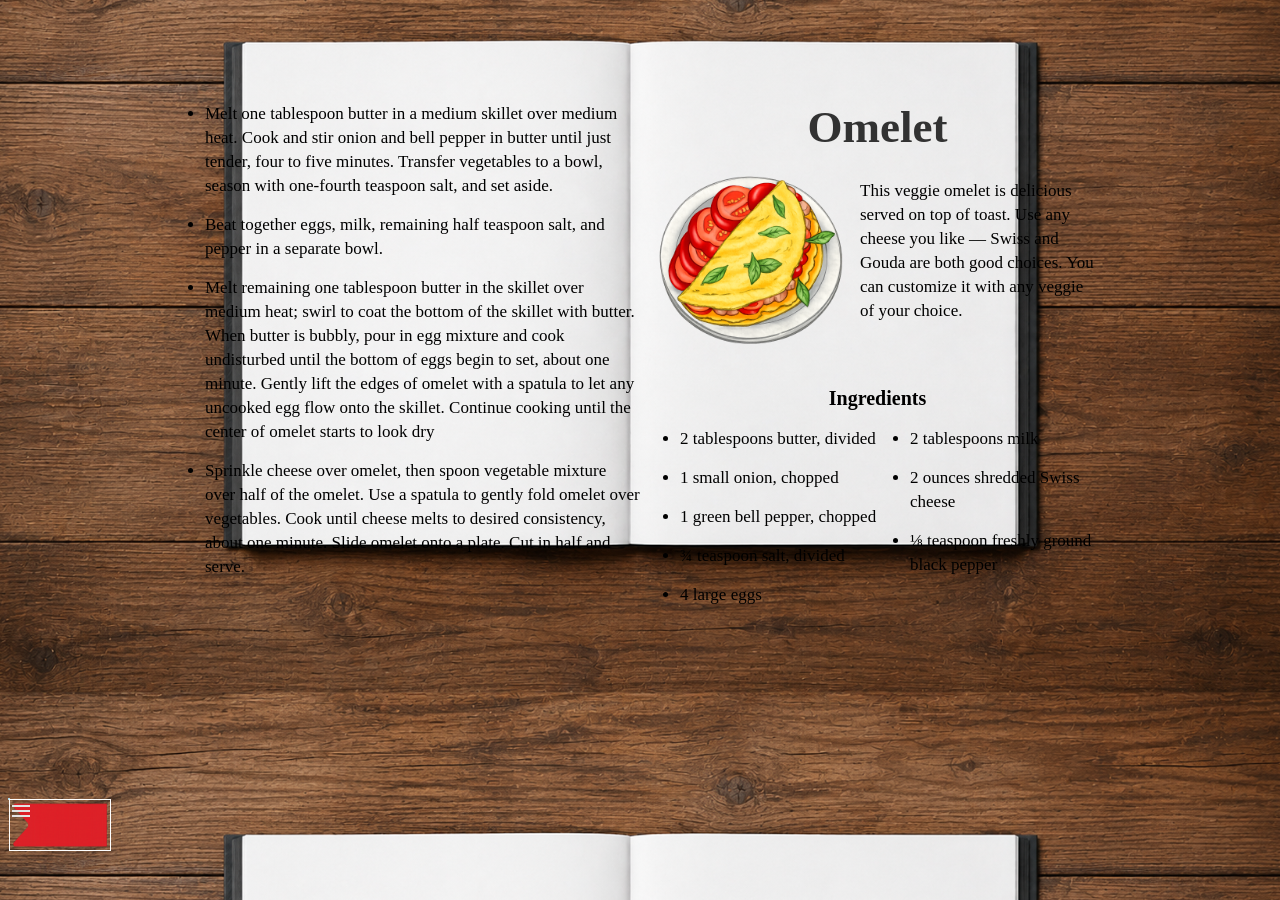
==== skeleton.html @ e2321746 "Rough Trial to make Recipe Page in Skeleton.html" ====
<!DOCTYPE html>
<html lang="en">
    <head>
        <meta charset="UTF-8">
        <meta name="viewport" content="width=device-width, initial-scale=1.0">
        <title>Odin Recipes</title>
        <link rel = "stylesheet" href = "style.css">

        <link rel="preconnect" href="https://fonts.googleapis.com">
        <link rel="preconnect" href="https://fonts.gstatic.com" crossorigin>
        <link href="https://fonts.googleapis.com/css2?family=Fredericka+the+Great&family=Playwrite+GB+S:ital,wght@0,100..400;1,100..400&display=swap" rel="stylesheet">

    </head>

    <style>

        @font-face 
        {
            font-family: "Doodle";
            src: url(assets/GourmetEatery-V4qdw.otf);
        }

        *
        {
            font-size:17px;
            /* font-family: Doodle, sans-serif; */
            line-height: 24px;
        }

        li
        {
            margin-bottom: 15px;
        }
        .image-container
        {
            display: flex;
            justify-content: center;
            float: left;
            
        }

        .right-upper-section
        {
            display: flex;
            column-gap: 10px;
            margin: 0px 10px;
        }

        .recipe-image
        {
            width:300px;
            height:auto;

        }

        .desc
        {
            display: inline;
            margin: 10px 10px 0px 0px;
            text-align: left;
        }
        .recipe-image
        {
            width:200px;
            height: 200px;
            object-fit: cover;
        }

        .heading
        {text-decoration: none;}

        .ingredients
        {
            column-count: 2;
            column-gap: 25px;
        }

        .ing-heading
        {
            text-align: center;
            font-size: 20px;
        }

        .bookmark-cover
        {
            position: fixed;
            border: 1px lightblue solid;
            bottom: 100px;
        }

        .bookmark-img
        {
            height: 50px;
            width:100px;
            position: absolute;
            border: 1px white solid;
        }

        .menu-icon
        {
            position: absolute;
            top:0px;
            left:0px;

        }

    </style>
    <body>
        <div class = "bookmark-cover">
            <img class = "bookmark-img" src = "assets/bookmark.png">
            <img class = "menu-icon" src = "assets/menu-icon.svg">
        </div>
        <div class = "book-cover">
            <div class = "left-page">
                <ul>
                    <li>Melt one tablespoon butter in a medium skillet over medium heat. Cook and stir onion and bell pepper in butter until just tender, four to five minutes. Transfer vegetables to a bowl, season with one-fourth teaspoon salt, and set aside.</li>
                    <li>Beat together eggs, milk, remaining half teaspoon salt, and pepper in a separate bowl.</li>
                    <li>Melt remaining one tablespoon butter in the skillet over medium heat; swirl to coat the bottom of the skillet with butter. When butter is bubbly, pour in egg mixture and cook undisturbed until the bottom of eggs begin to set, about one minute. Gently lift the edges of omelet with a spatula to let any uncooked egg flow onto the skillet. Continue cooking until the center of omelet starts to look dry</li>
                    <li>Sprinkle cheese over omelet, then spoon vegetable mixture over half of the omelet. Use a spatula to gently fold omelet over vegetables. Cook until cheese melts to desired consistency, about one minute. Slide omelet onto a plate. Cut in half and serve.</li>
                </ul>

            </div>
            <div class = "right-page">
                <h1 class = "heading">Omelet</h1>
                <div class = "right-upper-section">
                    <div class = "image-container">
                        <img class = "recipe-image" src = "assets/omelet.png" alt="omelet on a plate">
                    </div>
                    <div class = "desc"> This veggie omelet is delicious served on top of toast. Use any cheese you like — Swiss and Gouda are both good choices. You can customize it with any veggie of your choice.</div>
                </div>
                <h2 class = "ing-heading">Ingredients</h2>
                <ul class = "ingredients">
                    <li>2 tablespoons butter, divided</li>
                    <li>1 small onion, chopped</li>
                    <li>1 green bell pepper, chopped</li>
                    <li>¾ teaspoon salt, divided</li>
                    <li>4 large eggs</li>
                    <li>2 tablespoons milk</li>
                    <li>2 ounces shredded Swiss cheese</li>
                    <li>⅛ teaspoon freshly ground black pepper</li>
                </ul>
            </div>

        </div>
    </body>
</html>
---- style.css ----
body
{
    background-image: url(assets/Background-small-book.png);
    background-position: -70px -100px;
    background-size: 110%;
    overflow-y: hidden;
}

a
{
    text-decoration: none;
}

.link-container
{
    display: flex;
    flex-direction:column;
    row-gap: 20px;
    align-items: center;
    font-family: "Fredericka the Great", serif;
    color:black;
    font-size:20px;
}

.heading
{
    text-align: center;
    font-size:45px;
    color: rgb(50, 50, 50);
    text-decoration: underline;
    
}

.fredericka-the-great-regular {
  font-family: "Fredericka the Great", serif;
  font-weight: 400;
  font-style: normal;
}

.book-cover
{
    height: 550px;
    width: 950px;
    margin: 85px auto;
    display: flex;
}

.left-page, .right-page
{
    width:50%;
}
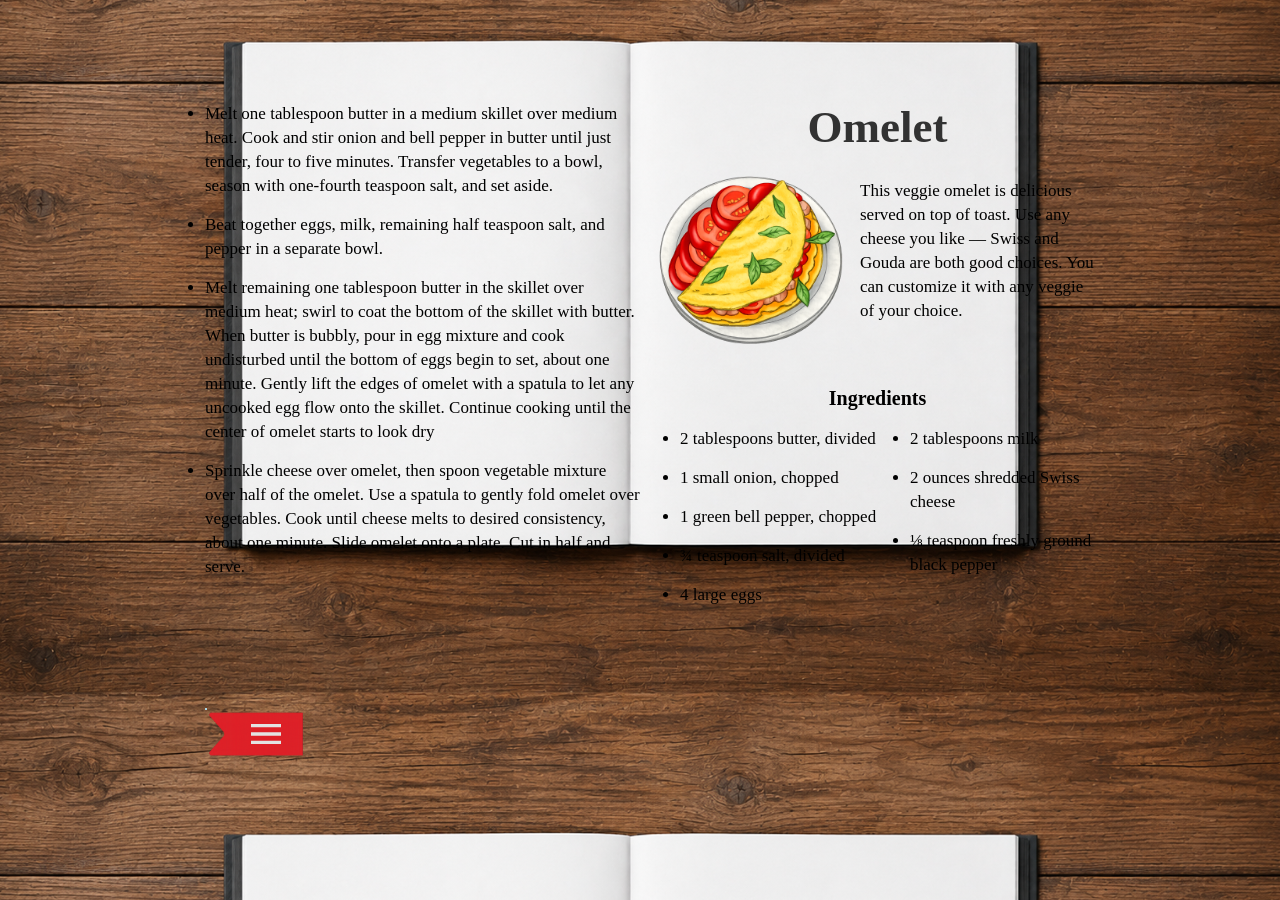
==== commit 34e948b6: "Update Theme: Omelet" ====
--- a/skeleton.html
+++ b/skeleton.html
@@ -85,7 +85,8 @@
         {
             position: fixed;
             border: 1px lightblue solid;
-            bottom: 100px;
+            bottom: 190px;
+            left:205px;
         }
 
         .bookmark-img
@@ -93,23 +94,23 @@
             height: 50px;
             width:100px;
             position: absolute;
-            border: 1px white solid;
         }
 
         .menu-icon
         {
+            width: 40px;
+            height: auto;
             position: absolute;
-            top:0px;
-            left:0px;
-
+            top:5px;
+            left:40px;
         }
 
     </style>
     <body>
-        <div class = "bookmark-cover">
+        <a class = "bookmark-cover" href="index.html">
             <img class = "bookmark-img" src = "assets/bookmark.png">
             <img class = "menu-icon" src = "assets/menu-icon.svg">
-        </div>
+        </a>
         <div class = "book-cover">
             <div class = "left-page">
                 <ul>
